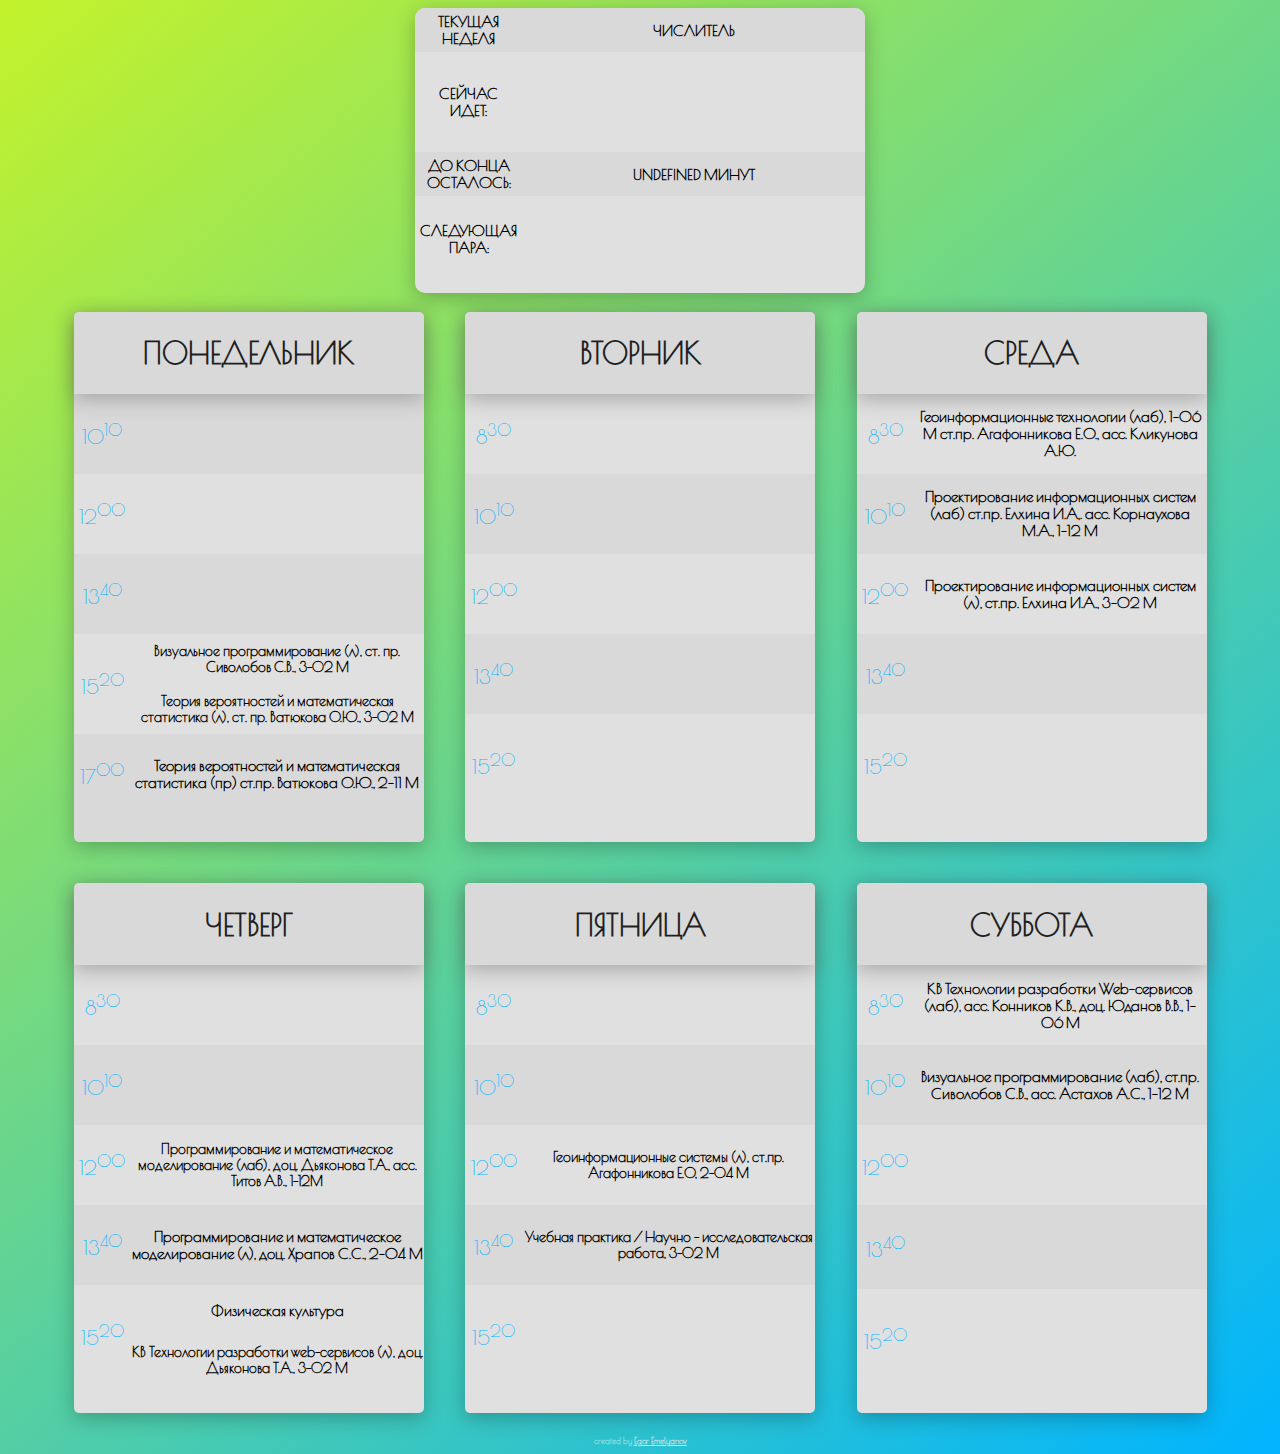
==== index.html @ fc635757 "add timer" ====
<!DOCTYPE html>
<html>
    <meta charset="utf-8">
    <link rel="stylesheet" type="text/css" href="ivt2.css">
    <head>
        <title>ИВТ-171</title>
    </head>
    <body vlink="#e0e0e0" link="#e0e0e0">
        <div class="now">
            <table cellspacing="0">
            	<tr>
            	  <td class="texttable1">Текущая неделя</td>
                  <td class="texttable2" id='rasp'> </td>
            	</tr>
                <tr class="black">
                  <td  class="whitetable">сейчас идет:</td>
                  <td class="whitetable" id='now'></td>                  
                </tr>
                <tr>
            	  <td class="texttablemidle">до конца осталось:</td>
                  <td class="texttablemidle" id='end'> </td>
            	</tr>
             <tr class="whitetable" >
                 <td class="texttable4">следующая пара:</td>
                 <td class="textable3" id='next'></td>
            </tr>
        </table>
        </div>
        <div class="alpha">
        <!--Пондельник-->
        <div class="az" data-day="1">
            <table cellspacing="0">
                <tr>
                    <td colspan="3" class="b">ПОНЕДЕЛЬНИК</td>
                </tr>
                
                <tr class="dark" para="1">
                    <td class="blue">10<sup>10 </sup></td>
                    <td class="text"></td>
                </tr>
                <tr class="white" para="2">
                    <td class="blue">12<sup>00</sup></td>
                    <td class="text"></td>
                </tr>
                <tr class="dark" para="3">
                    <td class="blue">13<sup>40</sup></td>
                    <td class="text"></td>
                </tr>
                <tr class="white2" para="4">
                    <td rowspan="2" class="blue">15<sup>20</sup></td>
                    <td colspan="2" class="text2">Визуальное программирование (л), ст. пр. Сиволобов С.В., 3-02 М</td>
                </tr>
                <tr class="white2" para="4">
                    <td colspan="2" class="text2">Теория вероятностей и математическая статистика (л), ст. пр. Ватюкова О.Ю., 3-02 М </td>                                                                                 
                </tr>
                <tr class="dark" para="5">
                    <td class="blue">17<sup>00</sup></td>
                    <td class="text">Теория вероятностей и математическая статистика (пр) ст.пр. Ватюкова О.Ю., 2-11 М </td>
                </tr>
            </table>
        </div>
        <!--Вторник-->
        <div class="a" data-day="2">
            <table cellspacing="0">
                <tr>
                    <td colspan="2" class="b">вторник</td>
                </tr>
				<tr class="white" para="0">
                    <td class="blue">8<sup>30</sup></td>
                    <td class="text">   </td>
                </tr>



                <tr class="dark" para="1">
                    <td class="blue">10<sup>10 </sup></td>
                    <td class="text"></td>
                </tr>



                <tr class="white" para="2">
                    <td class="blue">12<sup>00</sup></td>
                    <td class="text"></td>
                </tr>



                <tr class="dark" para="3">
                    <td class="blue">13<sup>40</sup></td>
                    <td class="text"></td>
                </tr>



                <tr class="white2" para="4">
                    <td rowspan="2" class="blue">15<sup>20</sup></td>
                    <td colspan="2" class="text3"></td>
                </tr>



                <tr class="white2" para="4">
                    <td colspan="2" class="text2"></td>																				
                </tr>
            </table>
        </div>
        <!--Cреда-->    
        <div class="a" data-day="3">
            <table cellspacing="0">
                <tr>
                    <td colspan="2" class="b">среда</td>
                </tr>
				<tr class="white" para="0">
                    <td class="blue">8<sup>30</sup></td>
                    <td class="text">Геоинформационные технологии (лаб), 1-06 М ст.пр. Агафонникова Е.О., асс. Кликунова А.Ю.</td>
                </tr>



                <tr class="dark" para="1">
                    <td class="blue">10<sup>10 </sup></td>
                    <td class="text">Проектирование информационных систем (лаб) ст.пр. Елхина И.А,. асс. Корнаухова М.А., 1-12 М</td>
                </tr>



                <tr class="white" para="2">
                    <td class="blue">12<sup>00</sup></td>
                    <td class="text">Проектирование информационных систем (л), ст.пр. Елхина И.А., 3-02 М</td>
                </tr>



                <tr class="dark" para="3">
                    <td class="blue">13<sup>40</sup></td>
                    <td class="text"></td>
                </tr>



                <tr class="white2" para="4">
                    <td rowspan="2" class="blue">15<sup>20</sup></td>
                    <td colspan="2" class="text3"></td>
                </tr>



                <tr class="white2" para="4">
                    <td colspan="2" class="text2"></td>																				
                </tr>
            </table>
        </div>
        <!--четверг-->  
        <div class="a" data-day="4">
            <table cellspacing="0">
                <tr>
                    <td colspan="2" class="b">четверг</td>
                </tr>



               	<tr class="white" para="0">
                    <td class="blue">8<sup>30</sup></td>
                    <td class="text"></td>
                </tr>



                 <tr class="dark" para="1">
                    <td class="blue">10<sup>10</sup></td>
                    <td class="text">
                    </td>
                </tr>
              



                <tr class="white" para="2">
                    <td class="blue">12<sup>00</sup></td>
                    <td colspan="2", class="text3">Программирование и математическое моделирование (лаб), доц. Дьяконова Т.А., асс. Титов А.В., 1-12М</td>
				</tr>



                <tr class="dark" para="3">
                    <td class="blue">13<sup>40</sup></td>
                    <td class="text">Программирование и математическое моделирование (л), доц. Храпов С.С., 2-04 М</td>
                </tr>



                <tr class="white2" para="4">
                    <td rowspan="2" class="blue">15<sup>20</sup></td>
                    <td colspan="2" class="text">Физическая культура</td>
                </tr>
                <tr class="white2" para="4">
                    <td colspan="2" class="text2">КВ Технологии разработки web-сервисов (л), доц. Дьяконова Т.А., 3-02 М</td>                                                                                 
                </tr>


            </table>
        </div>        
        <!--пятница-->  
        <div class="a" data-day="5">
            <table cellspacing="0">
                <tr>
                    <td colspan="2" class="b">пятница</td>
                </tr>



               	<tr class="white" para="0">
                    <td class="blue">8<sup>30</sup></td>
                    <td class="text"></td>
                </tr>



                 <tr class="dark" para="1">
                    <td class="blue">10<sup>10</sup></td>
                    <td class="text">
                    </td>
                </tr>
              



                <tr class="white3" para="2">
                    <td class="blue">12<sup>00</sup></td>
                    <td colspan="2", class="text3">Геоинформационные системы (л), ст.пр. Агафонникова Е.О, 2-04 М</td>
				</tr>



                <tr class="dark" para="2">
                    <td class="blue">13<sup>40</sup></td>
                    <td colspan="2", class="text3">Учебная практика / Научно - исследовательская работа, 3-02 М</td>
				</tr>



                <tr class="white2" para="4">
                    <td rowspan="2" class="blue">15<sup>20</sup></td>
                    <td colspan="2" class="text2"></td>
                </tr>
                <tr class="white2" para="4">
                    <td colspan="2" class="text2"></td>                                                                                 
                </tr>


            </table>
        </div>    
        	<div class="a" data-day="6">
            <table cellspacing="0">
                <tr>
                    <td colspan="2" class="b">суббота</td>
                </tr>



               	<tr class="white" para="0">
                    <td class="blue">8<sup>30</sup></td>
                    <td class="text">КВ Технологии разработки Web-сервисов (лаб), асс. Конников К.В., доц. Юданов В.В., 1-06 М</td>
                </tr>



                 <tr class="dark" para="1">
                    <td class="blue">10<sup>10</sup></td>
                    <td class="text">Визуальное программирование (лаб), ст.пр. Сиволобов С.В., асс. Астахов А.С., 1-12 М</td>
                </tr>
              



                <tr class="white3" para="2">
                    <td class="blue">12<sup>00</sup></td>
                    <td colspan="2", class="text3"></td>
				</tr>



                <tr class="dark2" para="3">
                    <td rowspan="2" class="blue">13<sup>40</sup></td>
                    <td colspan="2" class="text2"></td>
                </tr>
                <tr class="dark2" para="3">
                    <td colspan="2" class="text2"></td>                                                                                 
                </tr>



                <tr class="white2" para="4">
                    <td rowspan="2" class="blue">15<sup>20</sup></td>
                    <td colspan="2" class="text2"></td>
                </tr>
                <tr class="white2" para="4">
                    <td colspan="2" class="text2"></td>                                                                                 
                </tr>


            </table>
        </div>    
        <div class="me">created by <a href="https://vk.com/emlnoff">Egor Emelyanov</a></div>
        <!-- jQuery (necessary for Bootstrap's JavaScript plugins) -->
        <script src="https://ajax.googleapis.com/ajax/libs/jquery/1.11.0/jquery.min.js"></script>
        <!-- Include all compiled plugins (below), or include individual files as needed -->
        <script src="http://netdna.bootstrapcdn.com/bootstrap/3.3.2/js/bootstrap.min.js"></script>
        <script>
            var curr_day = (new Date()).getDay() ;
            var d = new Date();
            var h = (new Date()).getHours();
            var m = (new Date()).getMinutes();
            var greeting;
            var k;
            var next;
            var schdle = [
            [8, 30, 10, 0  ],
            [10, 10, 11, 40],
            [12, 0, 13, 30 ],
            [13, 40, 15, 10],
            [15, 20, 16, 50],
            [17, 0, 18, 30]
            ];
            var rasp = [
            /*пн*/['','','','','Визуальное программирование (л), ст. пр. Сиволобов С.В., 3-02 М/Теория вероятностей и математическая статистика (л), ст. пр. Ватюкова О.Ю., 3-02 М','Теория вероятностей и математическая статистика (пр) ст.пр. Ватюкова О.Ю., 2-11 М',''],
            /*вт*/['','','','','',''],
            /*ср*/['Геоинформационные технологии (лаб), 1-06 М ст.пр. Агафонникова Е.О., асс. Кликунова А.Ю.','Проектирование информационных систем (лаб) ст.пр. Елхина И.А,. асс. Корнаухова М.А., 1-12 М','Проектирование информационных систем (л), ст.пр. Елхина И.А., 3-02 М','','',''],
            /*чт*/['','','Программирование и математическое моделирование (лаб), доц. Дьяконова Т.А., асс. Титов А.В., 1-12М','Программирование и математическое моделирование (л), доц. Храпов С.С., 2-04 М','Физра/КВ Технологии разработки web-сервисов (л), доц. Дьяконова Т.А., 3-02 М',''],
            /*пт*/['','','Геоинформационные системы (л), ст.пр. Агафонникова Е.О, 2-04 М' ,'Учебная практика / Научно - исследовательская работа, 3-02 М','',''],
            /*сб*/['КВ Технологии разработки Web-сервисов (лаб), асс. Конников К.В., доц. Юданов В.В., 1-06 М','Визуальное программирование (лаб), ст.пр. Сиволобов С.В., асс. Астахов А.С., 1-12 М','' ,'','','']
            ];
                for(var i = 1; i<=6;i++)
                {
                    if(curr_day==i)
                    {
                        $('[data-day='+i+']').addClass("current_day");
                    } 
                }
                for(var j = 0; j < schdle.length; j++)
                {
                    var all_mins_cur = h * 60 + m,
                        all_mins_sch = [];
                        all_mins_sch[0] = schdle[j][0] * 60 + schdle[j][1];
                        all_mins_sch[1] = schdle[j][2] * 60 + schdle[j][3];
                    if(all_mins_sch[0] <= all_mins_cur && all_mins_cur <= all_mins_sch[1])
                    {
                         $('[para='+j+']').addClass("less");
                    }
                }
                  
                k=curr_day;
                var time;
                if( all_mins_cur >= 480  && all_mins_cur <510)
                {
                    greeting = '';
                    next =rasp[k-1][0];

                }
                else if (all_mins_cur >= 510  && all_mins_cur < 600 )/*1 пара*/
                {
                greeting = rasp[k-1][0];
                next =rasp[k-1][1];
                time = 600-all_mins_cur; 
                }
                else if (all_mins_cur >=600 && all_mins_cur <610)/*ПЕРЕМЕНА*/
                {
                greeting = 'ПЕРЕМЕНА';
                next =rasp[k-1][1];
                time = '';
                }
                else if (all_mins_cur >=610 && all_mins_cur <700)/*2 пара*/
                {
                greeting = rasp[k-1][1];
                next =rasp[k-1][2];
                time = 700-all_mins_cur;
                }
                 else if (all_mins_cur >=700 && all_mins_cur <720)/*ПЕРЕМЕНА*/
                {
                greeting = 'ПЕРЕМЕНА';
                next =rasp[k-1][2];
                time = '';
                }
                else if (all_mins_cur >=720 && all_mins_cur <810 )/*3пара*/
                {
                 greeting = rasp[k-1][2];
                next =rasp[k-1][3];
                time = 810 - all_mins_cur;
                }
                 else if (all_mins_cur >=810 && all_mins_cur <820)/*ПЕРЕМЕНА*/
                {
                greeting = 'ПЕРЕМЕНА';
                next =rasp[k-1][3];
                time = '';
                }
                 else if (all_mins_cur >= 820 && all_mins_cur <910)/*4 пара*/
                {
                 greeting = rasp[k-1][3];
                 next =rasp[k-1][4];  
                 time = 910-all_mins_cur;
                }
                  else if (all_mins_cur >=910 && all_mins_cur <920)/*ПЕРЕМЕНА*/
                {
                greeting = 'ПЕРЕМЕНА';
                next =rasp[k-1][4];
                time = '';
                }
               else if (all_mins_cur >= 920 && all_mins_cur < 1010)/*5 пара*/
                {
                greeting = rasp[k-1][4];  
                next =rasp[k-1][5];
                time =1010 -all_mins_cur;
                }
                  else if (all_mins_cur >=1010 && all_mins_cur <1020)/*ПЕРЕМЕНА*/
                {
                greeting = 'ПЕРЕМЕНА';
                next =rasp[k-1][5];
                time = '';
                }
                else if (all_mins_cur >= 1020 && all_mins_cur < 1110)/*6 пара*/
                {
                greeting = rasp[k-1][5];  
                next =rasp[k-1][6];
                time =1110 -all_mins_cur;
                }
              else if (all_mins_cur >= 1 && all_mins_cur < 60)
                {
                greeting = "че не спишь блин блинский?!";  
                next ="взросленький уже?";
                }
               else{
               greeting = "";
               next="";
               }
               document.getElementById('next').innerHTML = next; 
               document.getElementById('now').innerHTML = greeting; 
               document.getElementById('end').innerHTML = time + ' минут'; 

              </script>
             <!-- <script>
				
				var currentDateTime = new Date();// текущее дата/время
				
				var startTimeOfCurrentYear = (new Date(currentDateTime.getFullYear(), 0, 1)).getTime();// время начала текущего года, в миллисекундах
				
				var currentTime = currentDateTime.getTime();// текущее время в миллисекундах
				
				var pastTimeOfStartCurrentYear = currentTime - startTimeOfCurrentYear;// прошедшее время с начала года, в миллисекундах
				
				var hourOfMillisecs = 3600000;// количество миллисекунд в одном часе
				
				var hoursOfOneWeek = 168;// количество часов в одной неделе
				
				var nweek = (Math.floor((pastTimeOfStartCurrentYear / hourOfMillisecs / hoursOfOneWeek).toFixed(3)));
				//alert(nweek);
				if ((nweek&1) == 0) 
				{
   				document.getElementById('rasp').innerHTML = ("числитель");
				} else {
			    document.getElementById('rasp').innerHTML = ("знаменатель");
				}
</script>-->
<script>
Date.prototype.getWeek = function (dowOffset) {
/*getWeek() was developed by Nick Baicoianu at MeanFreePath: http://www.meanfreepath.com */

    dowOffset = typeof(dowOffset) == 'int' ? dowOffset : 0; //default dowOffset to zero
    var newYear = new Date(this.getFullYear(),0,1);
    var day = newYear.getDay() - dowOffset; //the day of week the year begins on
    day = (day >= 0 ? day : day + 7);
    var daynum = Math.floor((this.getTime() - newYear.getTime() - 
    (this.getTimezoneOffset()-newYear.getTimezoneOffset())*60000)/86400000) + 1;
    var weeknum;
    //if the year starts before the middle of a week
    if(day < 4) {
        weeknum = Math.floor((daynum+day-1)/7) + 1;
        if(weeknum > 52) {
            nYear = new Date(this.getFullYear() + 1,0,1);
            nday = nYear.getDay() - dowOffset;
            nday = nday >= 0 ? nday : nday + 7;
            /*if the next year starts before the middle of
              the week, it is week #1 of that year*/
            weeknum = nday < 4 ? 1 : 53;
        }
    }
    else {
        weeknum = Math.floor((daynum+day)/7);
    }
   
    return weeknum;
};

var mydate = new Date(); 
//alert(mydate.getWeek());
if (mydate.getWeek()%2==1) 
				{
   				document.getElementById('rasp').innerHTML = ("знаменатель");
				} else {
			    document.getElementById('rasp').innerHTML = ("числитель");
				}

</script>
    </body>
</html>
---- ivt2.css ----
@import url('https://fonts.googleapis.com/css?family=Poiret+One&subset=cyrillic');
*{
	transition: all .7s;
}
body{
  background-image: -moz-linear-gradient( 130deg, rgb(0,180,255) 0%, rgb(234,255,0) 120%);
  background-image: -webkit-linear-gradient( 130deg, rgb(0,180,255) 0%, rgb(234,255,0) 120%);
  background-image: -ms-linear-gradient( 130deg, rgb(0,180,255) 0%, rgb(234,255,0) 120%);
  }

.now{
	display: block;
	margin: auto;
	border-radius: 10px;
	width: 450px;
	height: 285px;
	box-shadow: 0 5px 20px rgba(0,0,0,.25);
	-moz-box-shadow: 0 5px 20px rgba(0,0,0,.25);
	-o-box-shadow: 0 5px 20px rgba(0,0,0,.25);
	-webkit-box-shadow: 0 5px 20px rgba(0,0,0,.25);
	text-transform: uppercase;
		background: #e0e0e0;
}	
.texttable1{
	width: 80px;
	border-radius: 10px 0 0 0;
	font-family: 'Poiret One', cursive;
	font-size: 15px;
	font-weight: 600;
	white-space:normal;
	background: #d9d9d9;
	text-align:  center;
	padding: 5px;

}
.texttable2{
	width: 350px;
	border-radius: 0 10px 0 0;
	font-family: 'Poiret One', cursive;
	font-size: 15px;
	font-weight: 600;
	white-space:normal;
	text-align:  center;
	background: #d9d9d9;
}
.texttable3{
	width: 350px;
	border-radius: 0  0 10px 0;
	font-family: 'Poiret One', cursive;
	font-size: 15px;
	font-weight: 600;
	text-align:  center;
	background: #e0e0e0;
	padding: 5px;

}
.texttable4{
	width: 80px;
	border-radius: 0 0 0 10px;
	font-family: 'Poiret One', cursive;
	font-size: 15px;
	font-weight: 600;
	white-space:normal;
	background: #e0e0e0;
	text-align:  center;
	padding: 5px;
}
.texttablemidle
{
	width: 80px;
	border-radius: 0 0 0 0;
	font-family: 'Poiret One', cursive;
	font-size: 15px;
	font-weight: 600;
	white-space:normal;
	background: #d9d9d9;
	text-align:  center;
	padding: 5px;
}

.whitetable{
	background: #e0e0e0;
	height: 85px;
	text-align: center;
	padding: 5px;
	text-transform: uppercase;
	font-family: 'Poiret One', cursive;
	font-size: 15px;
	font-weight: 600;
	white-space:normal;
	text-align:  center;
	
}

.black{
	height: 100px;
	border-radius: 5px;
	background: #d9d9d9;
	text-align: center;
	text-transform: uppercase;
	
}


.current_day .less{
	font-family: 'Poiret One', cursive;
	background:rgb(0,180,255) !important;
	font-weight: 600;
	color: #ffffff;

}

.current_day .less .blue {
	color: #fff;
}

.alpha{
	display: block;
	margin: auto;
	width: 1250px;
	text-align:  center;

}
/*цыет блока  - светло серый*/
.a{
	display: inline-block;
	text-align: center;
	margin: 1.5% ;
	width: 350px;
	height: 530px;
	border-radius: 5px;
	box-shadow: 0 5px 20px rgba(0,0,0,.25);
	-moz-box-shadow: 0 5px 20px rgba(0,0,0,.25);
	-o-box-shadow: 0 5px 20px rgba(0,0,0,.25);
	-webkit-box-shadow: 0 5px 20px rgba(0,0,0,.25);
	background: #e0e0e0;
	position: relative;

}
/*цвет блока темно серый*/
.az{
	display: inline-block;
	text-align: center;
	margin: 1.5% ;
	width: 350px;
	height: 530px;
	border-radius: 5px;
	box-shadow: 0 5px 20px rgba(0,0,0,.25);
	-moz-box-shadow: 0 5px 20px rgba(0,0,0,.25);
	-o-box-shadow: 0 5px 20px rgba(0,0,0,.25);
	-webkit-box-shadow: 0 5px 20px rgba(0,0,0,.25);
	background: #d9d9d9;
	position: relative;

}



/*название дня недели*/
.b{
	font-family: 'Poiret One', cursive;
	font-size: 30px;
	font-weight: 600;
	color: #1f1f1f;
	background: #d9d9d9;
	height: 80px;
	width: 352px;
	box-shadow: 0px 10px 20px -3px rgba(100, 100, 100, .45);
	-moz-box-shadow: 0 5px 20px rgba(100, 100, 100, .45);
	-o-box-shadow: 0 5px 20px rgba(100, 100, 100, .45);
	-webkit-box-shadow: 0 5px 20px rgba(100, 100, 100, .45);
	text-align: center;
	border-radius: 5px 5px 0 0;
	text-transform: uppercase;
	position: relative;
}


.current_day {
	border-radius: 7px;
	border: 1px solid rgb(0,180,255);
}

.current_day .b {
	font-family: 'Poiret One', cursive;
	background:rgb(0,180,255);
	font-weight: 600;
	color: #ffffff;
	box-shadow: 0px 10px 20px -3px rgb(0, 67, 69,.45);
	-moz-box-shadow: 0 5px 20px rgb(0, 67, 69,.45);
	-o-box-shadow: 0 5px 20px rgb(0, 67, 69,.45);
	-webkit-box-shadow: 0 5px 20px rgb(0, 67, 69,.45);

}


.blue{
	font-family: 'Poiret One', cursive;
	font-size: 20px;
	font-weight: lighter;
	color: rgb(0,180,255);
	width: 55px;
	text-align: center;

}
.white{
	background: #e0e0e0;
	height: 80px;
	text-align: center;
}
.dark{
	background: #d9d9d9;
	height: 80px;
	text-align: center;
	width: 100%;
}
.text{
	font-family: 'Poiret One', cursive;
	font-size: 15px;
	font-weight: 600;
	white-space:normal;
}
.text2{
	font-family: 'Poiret One', cursive;
	font-size: 14px;
	font-weight: 600;
	white-space:normal;
}
.text3{
	font-family: 'Poiret One', cursive;
	font-size: 14px;
	font-weight: 600;
	white-space:normal;
}
.dark2{
	background: #d9d9d9;
	height: 42px;
	text-align: center;
}
.white2{
	background: #e0e0e0;
	height: 50px;
	text-align: center;
}
.white3{
	background: #e0e0e0;
	height: 80px;
	text-align: center;
}
.me{
	font-family: 'Poiret One', cursive;
	font-size: 8px;
	font-weight: 600;
	color: rgba(255, 255, 255, 0.5);
}
@media screen and (max-width: 1200px){
.alpha{
width: 700px;
margin: auto;
}
.a{
	display: inline-block;
	text-align: center;
	margin: 1.5% ;
	width: 675px;
	height: 975px;
	border-radius: 5px;
	box-shadow: 0 5px 20px rgba(0,0,0,.25);
	-moz-box-shadow: 0 5px 20px rgba(0,0,0,.25);
	-o-box-shadow: 0 5px 20px rgba(0,0,0,.25);
	-webkit-box-shadow: 0 5px 20px rgba(0,0,0,.25);
	background: #e0e0e0;
	background-size: 150% 150%;	
	position: relative;
	
}
.az{
	display: inline-block;
	text-align: center;
	margin: 1.5% ;
	width: 675px;
	height: 975px;
	border-radius: 5px;
	box-shadow: 0 5px 20px rgba(0,0,0,.25);
	-moz-box-shadow: 0 5px 20px rgba(0,0,0,.25);
	-o-box-shadow: 0 5px 20px rgba(0,0,0,.25);
	-webkit-box-shadow: 0 5px 20px rgba(0,0,0,.25);
	background: #d9d9d9;
	background-size: 150% 150%;	
	position: relative;
	
}

.blue{
	font-family: 'Poiret One', cursive;
	font-size: 30px;
	font-weight: lighter;
	color: rgb(0,180,255);
	width: 125px;
	text-align: center;
}
.white{
	background: #e0e0e0;
	height: 185px;
	text-align: center;
}
.text{
	font-family: 'Poiret One', cursive;
	font-size: 32px;
	font-weight: 600;
	white-space:normal;
}
.text2{
	font-family: 'Poiret One', cursive;
	font-size: 20px;
	font-weight: 600;
	white-space:normal;
}
.dark2{
	background: #d9d9d9;
	height: 88px;
	text-align: center;
}
.white2{
	background: #e0e0e0;
	height: 120px;
	text-align: center;
}
.white3{
	background: #e0e0e0;
	height: 120px;
	text-align: center;
}
.dark{
	background: #d9d9d9;
	height: 139px;
	text-align: center;
}


.now{
	display: block;
	margin: auto;
	width: 675px;
	height: 450px;
	border-radius: 5px;
	box-shadow: 0 5px 20px rgba(0,0,0,.25)
	-moz-box-shadow: 0 5px 20px rgba(0,0,0,.25);
	-o-box-shadow: 0 5px 20px rgba(0,0,0,.25);
	-webkit-box-shadow: 0 5px 20px rgba(0,0,0,.25);
	text-transform: uppercase;
	position: relative;
	background: #e0e0e0;
}	
.texttable1{
	border-radius: 5px 0 0 0;
	font-family: 'Poiret One', cursive;
	font-size: 25px;
	font-weight: 600;
}
.texttable2{
	border-radius: 0 5px 0 0;
	font-family: 'Poiret One', cursive;
	font-size: 25px;
	font-weight: 600;
	width: 552px;
}
.texttable3{
	border-radius: 0  0 5px 0;
	font-family: 'Poiret One', cursive;
	font-size: 25px;
	font-weight: 600;
}
.texttable4{
	border-radius: 0  0 0 5px;
	font-family: 'Poiret One', cursive;
	font-size: 25px;
	font-weight: 600;
}
.whitetable{
	background: #e0e0e0;
	height: 60px;
	text-align: center;
	border-radius: 5px;
	text-transform: uppercase;
	height: 108px;

}
.texttablemidle
{
	width: 80px;
	border-radius: 0 0 0 0;
	font-family: 'Poiret One', cursive;
	font-size: 25px;
	font-weight: 600;
	white-space:normal;
	background: #d9d9d9;
	text-align:  center;
	padding: 5px;
}

.black{
	background: #d9d9d9;
	height:160px;
	text-align: center;
	border-radius: 5px;
	text-transform: uppercase;
	height: 200px;

}
.whitetable{
	background: #e0e0e0;
	text-align: center;
	text-transform: uppercase;
	font-family: 'Poiret One', cursive;
	font-size: 25px;
	font-weight: 600;
	white-space:normal;
	text-align:  center;
	padding: 5px;
	
}
.text3{
	font-family: 'Poiret One', cursive;
	font-size: 29px;
	font-weight: 600;
	white-space:normal;
}
table{
	width: 100%;
}
}
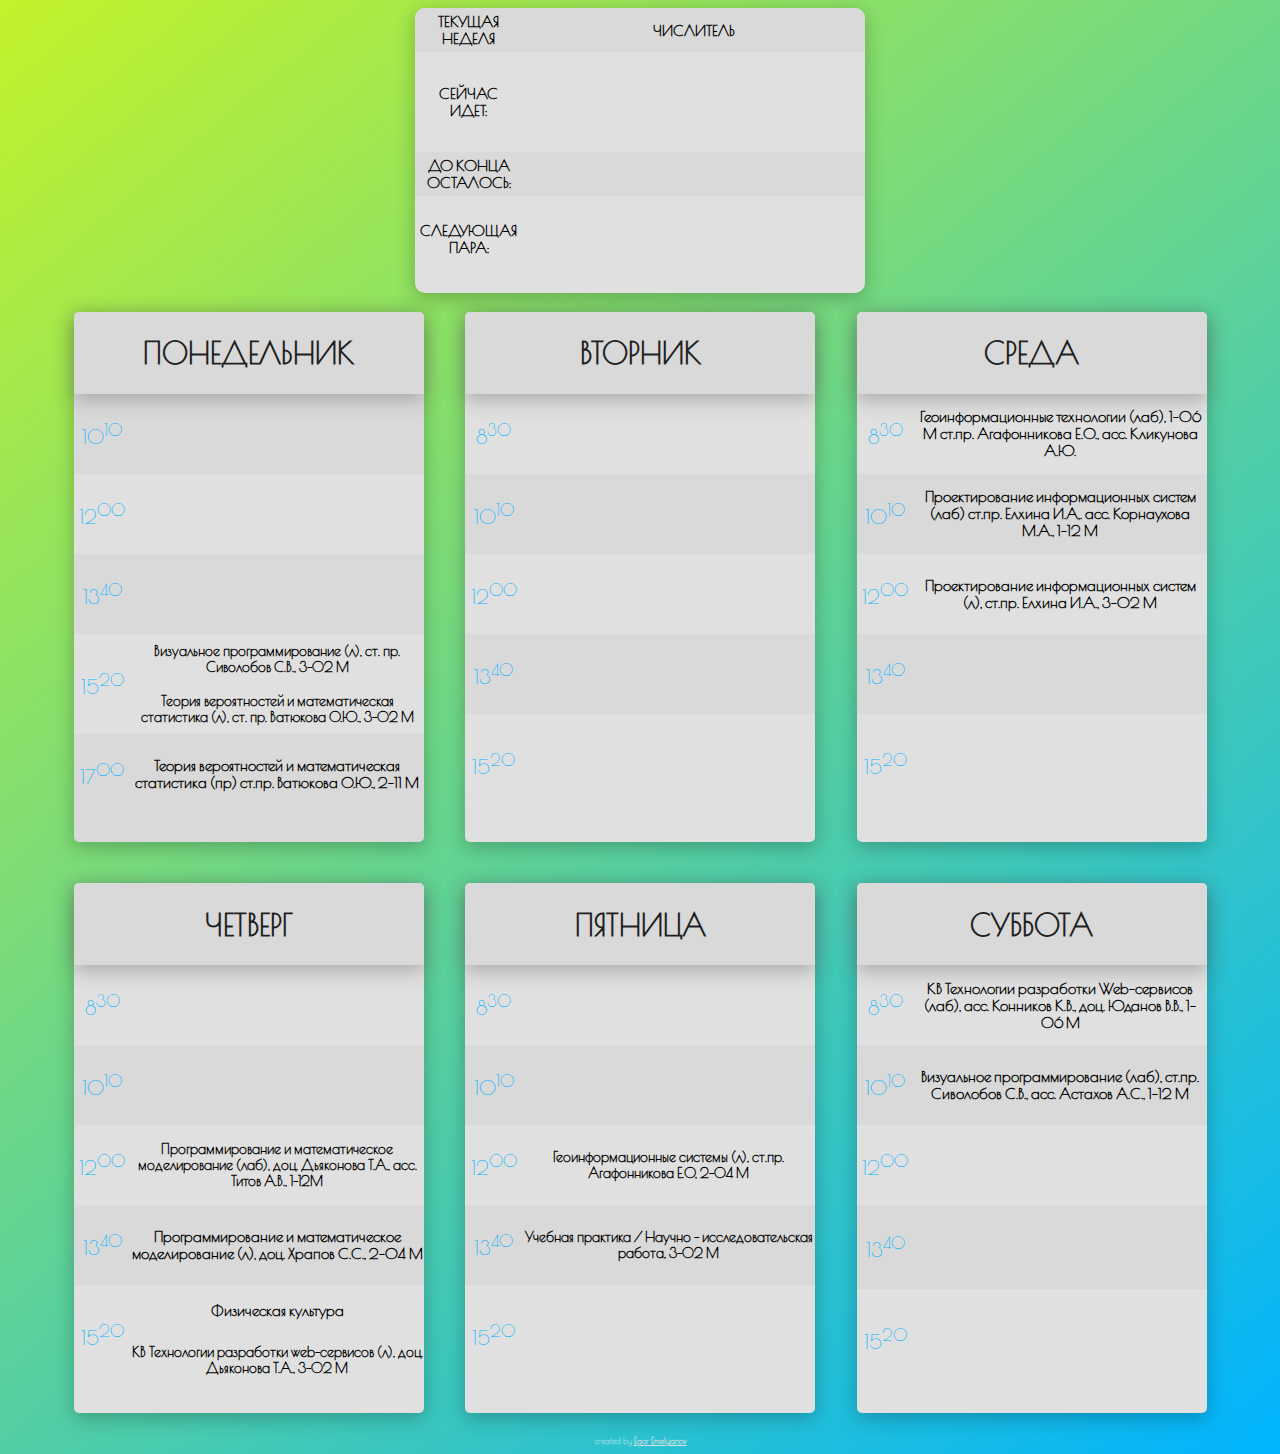
==== commit 8a29589b: "minutes" ====
--- a/index.html
+++ b/index.html
@@ -432,10 +432,29 @@
                else{
                greeting = "";
                next="";
+               time='';
                }
                document.getElementById('next').innerHTML = next; 
-               document.getElementById('now').innerHTML = greeting; 
-               document.getElementById('end').innerHTML = time + ' минут'; 
+               document.getElementById('now').innerHTML = greeting;
+               if(time<20 && time>11)
+               {
+               	document.getElementById('end').innerHTML = time + ' минут'; 
+               }
+
+               else if (time % 10 == 1)
+               {
+               	document.getElementById('end').innerHTML = time + ' минута'; 
+               }
+               else if (time % 10 == 2 || time % 10 == 3 || time % 10 == 4 )
+               {
+               	document.getElementById('end').innerHTML = time + ' минуты'; 
+               }
+               else if (time != '')
+               {
+               	document.getElementById('end').innerHTML = time + ' минут';
+               }
+
+
 
               </script>
              <!-- <script>
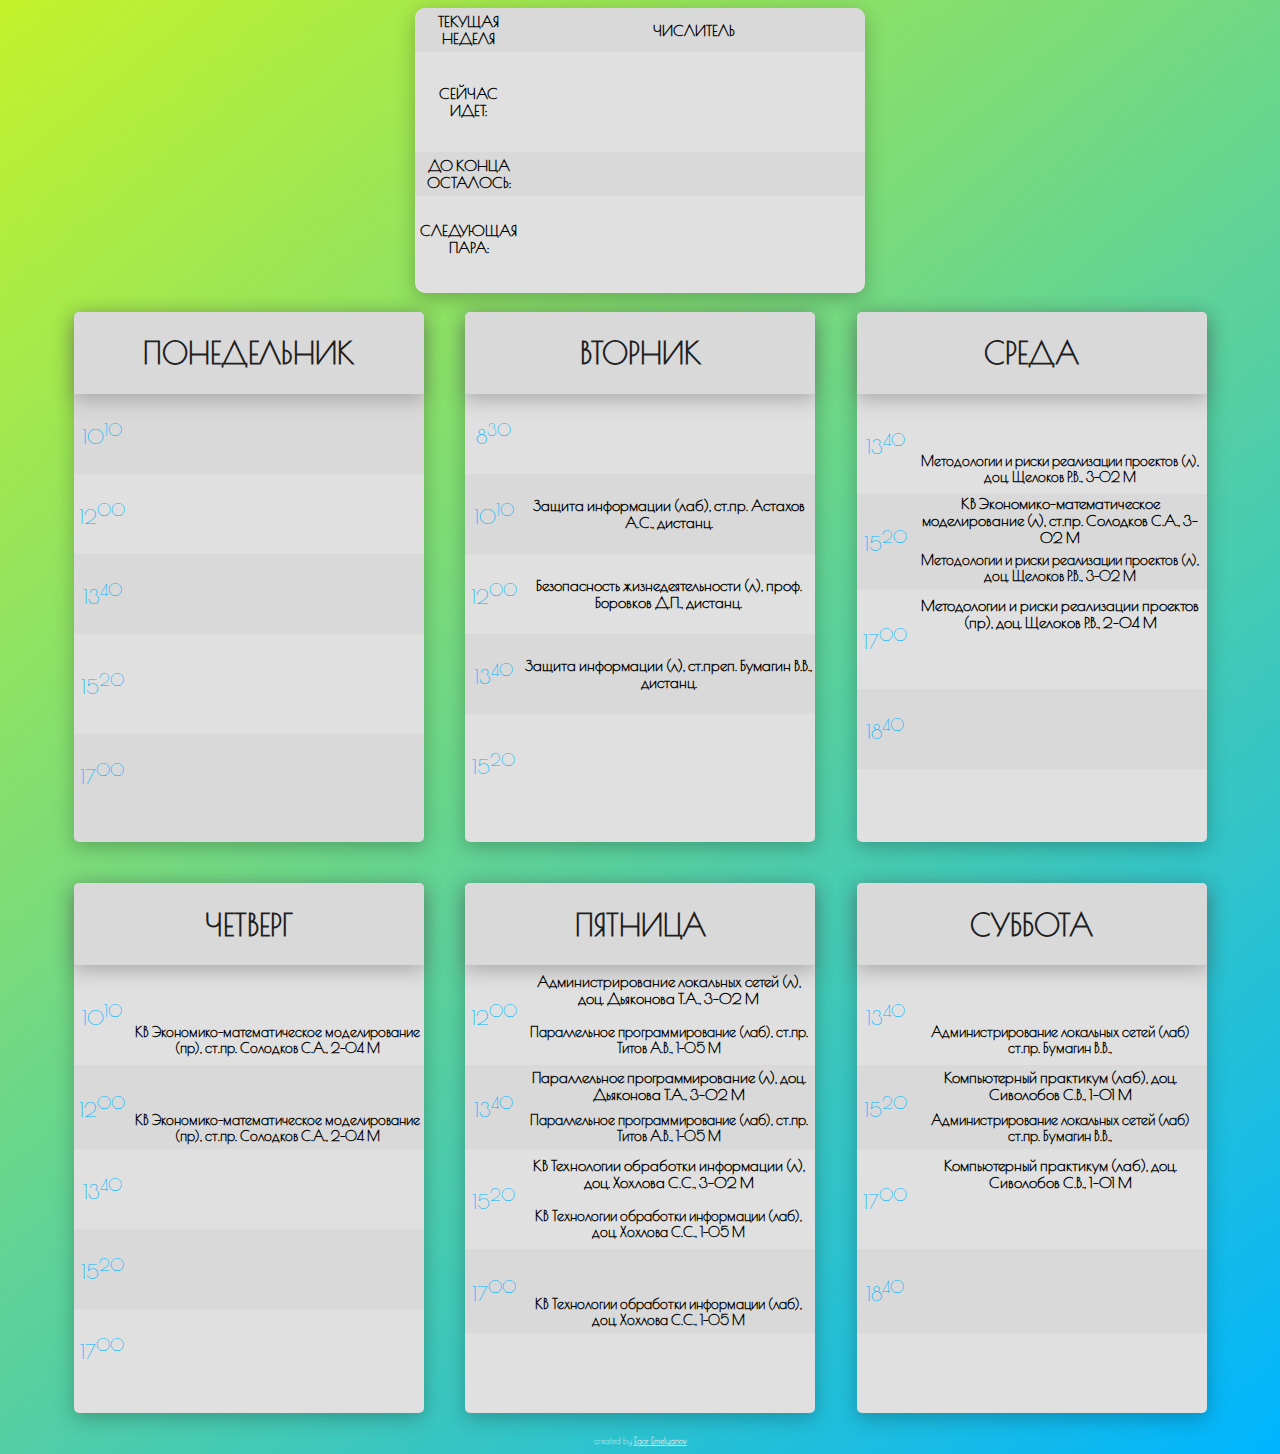
==== commit 320c8e97: "Update index.html" ====
--- a/index.html
+++ b/index.html
@@ -14,7 +14,7 @@
             	</tr>
                 <tr class="black">
                   <td  class="whitetable">сейчас идет:</td>
-                  <td class="whitetable" id='now'></td>                  
+                  <td class="whitetable" id='now'></td>
                 </tr>
                 <tr>
             	  <td class="texttablemidle">до конца осталось:</td>
@@ -33,7 +33,7 @@
                 <tr>
                     <td colspan="3" class="b">ПОНЕДЕЛЬНИК</td>
                 </tr>
-                
+
                 <tr class="dark" para="1">
                     <td class="blue">10<sup>10 </sup></td>
                     <td class="text"></td>
@@ -48,14 +48,14 @@
                 </tr>
                 <tr class="white2" para="4">
                     <td rowspan="2" class="blue">15<sup>20</sup></td>
-                    <td colspan="2" class="text2">Визуальное программирование (л), ст. пр. Сиволобов С.В., 3-02 М</td>
-                </tr>
-                <tr class="white2" para="4">
-                    <td colspan="2" class="text2">Теория вероятностей и математическая статистика (л), ст. пр. Ватюкова О.Ю., 3-02 М </td>                                                                                 
+                    <td colspan="2" class="text2"></td>
+                </tr>
+                <tr class="white2" para="4">
+                    <td colspan="2" class="text2"></td>
                 </tr>
                 <tr class="dark" para="5">
                     <td class="blue">17<sup>00</sup></td>
-                    <td class="text">Теория вероятностей и математическая статистика (пр) ст.пр. Ватюкова О.Ю., 2-11 М </td>
+                    <td class="text"></td>
                 </tr>
             </table>
         </div>
@@ -67,28 +67,28 @@
                 </tr>
 				<tr class="white" para="0">
                     <td class="blue">8<sup>30</sup></td>
-                    <td class="text">   </td>
+                    <td class="text"></td>
                 </tr>
 
 
 
                 <tr class="dark" para="1">
                     <td class="blue">10<sup>10 </sup></td>
-                    <td class="text"></td>
+                    <td class="text">Защита информации (лаб), ст.пр. Астахов А.С., дистанц.</td>
                 </tr>
 
 
 
                 <tr class="white" para="2">
                     <td class="blue">12<sup>00</sup></td>
-                    <td class="text"></td>
+                    <td class="text">Безопасность жизнедеятельности (л), проф. Боровков Д.П., дистанц.</td>
                 </tr>
 
 
 
                 <tr class="dark" para="3">
                     <td class="blue">13<sup>40</sup></td>
-                    <td class="text"></td>
+                    <td class="text">Защита информации (л), ст.преп. Бумагин В.В., дистанц.</td>
                 </tr>
 
 
@@ -101,107 +101,104 @@
 
 
                 <tr class="white2" para="4">
-                    <td colspan="2" class="text2"></td>																				
+                    <td colspan="2" class="text2"></td>
                 </tr>
             </table>
         </div>
-        <!--Cреда-->    
+        <!--Cреда-->
         <div class="a" data-day="3">
             <table cellspacing="0">
                 <tr>
                     <td colspan="2" class="b">среда</td>
                 </tr>
-				<tr class="white" para="0">
-                    <td class="blue">8<sup>30</sup></td>
-                    <td class="text">Геоинформационные технологии (лаб), 1-06 М ст.пр. Агафонникова Е.О., асс. Кликунова А.Ю.</td>
-                </tr>
-
-
-
-                <tr class="dark" para="1">
-                    <td class="blue">10<sup>10 </sup></td>
-                    <td class="text">Проектирование информационных систем (лаб) ст.пр. Елхина И.А,. асс. Корнаухова М.А., 1-12 М</td>
-                </tr>
-
-
-
-                <tr class="white" para="2">
-                    <td class="blue">12<sup>00</sup></td>
-                    <td class="text">Проектирование информационных систем (л), ст.пр. Елхина И.А., 3-02 М</td>
-                </tr>
-
-
-
-                <tr class="dark" para="3">
+                <tr class="white2" para="3">
+                    <td rowspan="2" class="blue">13<sup>40</sup></td>
+                    <td colspan="2" class="text"></td>
+                </tr>
+                <tr class="white2" para="3">
+                    <td colspan="2" class="text2">Методологии и риски реализации проектов (л), доц. Щелоков Р.В., 3-02 М</td>
+                </tr>
+
+
+
+                <tr class="dark2" para="4">
+                    <td rowspan="2" class="blue">15<sup>20</sup></td>
+                    <td colspan="2" class="text">КВ Экономико-математическое моделирование (л), ст.пр. Солодков С.А., 3-02 М</td>
+                </tr>
+                <tr class="dark2" para="4">
+                    <td colspan="2" class="text2">Методологии и риски реализации проектов (л), доц. Щелоков Р.В., 3-02 М</td>
+                </tr>
+
+
+
+                <tr class="white2" para="5">
+                    <td rowspan="2" class="blue">17<sup>00</sup></td>
+                    <td colspan="2" class="text">Методологии и риски реализации проектов (пр), доц. Щелоков Р.В., 2-04 М</td>
+                </tr>
+                <tr class="white2" para="4">
+                    <td colspan="2" class="text2"></td>
+                </tr>
+
+
+
+                <tr class="dark" para="6">
+                    <td class="blue">18<sup>40</sup></td>
+                    <td class="text"></td>
+                </tr>
+
+
+
+            </table>
+        </div>
+        <!--четверг-->
+        <div class="a" data-day="4">
+            <table cellspacing="0">
+                <tr>
+                    <td colspan="2" class="b">четверг</td>
+                </tr>
+
+
+
+                <tr class="white2" para="1">
+                    <td rowspan="2" class="blue">10<sup>10</sup></td>
+                    <td colspan="2" class="text"></td>
+                </tr>
+                <tr class="white2" para="1">
+                    <td colspan="2" class="text2">КВ Экономико-математическое моделирование (пр), ст.пр. Солодков С.А., 2-04 М</td>
+                </tr>
+
+
+
+                <tr class="dark2" para="2">
+                    <td rowspan="2" class="blue">12<sup>00</sup></td>
+                    <td colspan="2" class="text"></td>
+                </tr>
+                <tr class="dark2" para="2">
+                    <td colspan="2" class="text2">КВ Экономико-математическое моделирование (пр), ст.пр. Солодков С.А., 2-04 М</td>
+                </tr>
+
+
+                <tr class="white" para="3">
                     <td class="blue">13<sup>40</sup></td>
-                    <td class="text"></td>
-                </tr>
-
-
-
-                <tr class="white2" para="4">
-                    <td rowspan="2" class="blue">15<sup>20</sup></td>
-                    <td colspan="2" class="text3"></td>
-                </tr>
-
-
-
-                <tr class="white2" para="4">
-                    <td colspan="2" class="text2"></td>																				
-                </tr>
+                    <td colspan="2", class="text3"></td>
+			        	</tr>
+
+
+
+                <tr class="dark" para="4">
+                    <td class="blue">15<sup>20</sup></td>
+                    <td class="text"></td>
+                </tr>
+
+
+                <tr class="white" para="5">
+                    <td class="blue">17<sup>00</sup></td>
+                    <td class="text"></td>
+                </tr>
+
             </table>
         </div>
-        <!--четверг-->  
-        <div class="a" data-day="4">
-            <table cellspacing="0">
-                <tr>
-                    <td colspan="2" class="b">четверг</td>
-                </tr>
-
-
-
-               	<tr class="white" para="0">
-                    <td class="blue">8<sup>30</sup></td>
-                    <td class="text"></td>
-                </tr>
-
-
-
-                 <tr class="dark" para="1">
-                    <td class="blue">10<sup>10</sup></td>
-                    <td class="text">
-                    </td>
-                </tr>
-              
-
-
-
-                <tr class="white" para="2">
-                    <td class="blue">12<sup>00</sup></td>
-                    <td colspan="2", class="text3">Программирование и математическое моделирование (лаб), доц. Дьяконова Т.А., асс. Титов А.В., 1-12М</td>
-				</tr>
-
-
-
-                <tr class="dark" para="3">
-                    <td class="blue">13<sup>40</sup></td>
-                    <td class="text">Программирование и математическое моделирование (л), доц. Храпов С.С., 2-04 М</td>
-                </tr>
-
-
-
-                <tr class="white2" para="4">
-                    <td rowspan="2" class="blue">15<sup>20</sup></td>
-                    <td colspan="2" class="text">Физическая культура</td>
-                </tr>
-                <tr class="white2" para="4">
-                    <td colspan="2" class="text2">КВ Технологии разработки web-сервисов (л), доц. Дьяконова Т.А., 3-02 М</td>                                                                                 
-                </tr>
-
-
-            </table>
-        </div>        
-        <!--пятница-->  
+        <!--пятница-->
         <div class="a" data-day="5">
             <table cellspacing="0">
                 <tr>
@@ -210,98 +207,92 @@
 
 
 
-               	<tr class="white" para="0">
-                    <td class="blue">8<sup>30</sup></td>
-                    <td class="text"></td>
-                </tr>
-
-
-
-                 <tr class="dark" para="1">
-                    <td class="blue">10<sup>10</sup></td>
-                    <td class="text">
-                    </td>
-                </tr>
-              
-
-
-
-                <tr class="white3" para="2">
-                    <td class="blue">12<sup>00</sup></td>
-                    <td colspan="2", class="text3">Геоинформационные системы (л), ст.пр. Агафонникова Е.О, 2-04 М</td>
-				</tr>
-
-
-
-                <tr class="dark" para="2">
-                    <td class="blue">13<sup>40</sup></td>
-                    <td colspan="2", class="text3">Учебная практика / Научно - исследовательская работа, 3-02 М</td>
-				</tr>
-
-
-
-                <tr class="white2" para="4">
-                    <td rowspan="2" class="blue">15<sup>20</sup></td>
-                    <td colspan="2" class="text2"></td>
-                </tr>
-                <tr class="white2" para="4">
-                    <td colspan="2" class="text2"></td>                                                                                 
-                </tr>
-
-
-            </table>
-        </div>    
-        	<div class="a" data-day="6">
-            <table cellspacing="0">
-                <tr>
-                    <td colspan="2" class="b">суббота</td>
-                </tr>
-
-
-
-               	<tr class="white" para="0">
-                    <td class="blue">8<sup>30</sup></td>
-                    <td class="text">КВ Технологии разработки Web-сервисов (лаб), асс. Конников К.В., доц. Юданов В.В., 1-06 М</td>
-                </tr>
-
-
-
-                 <tr class="dark" para="1">
-                    <td class="blue">10<sup>10</sup></td>
-                    <td class="text">Визуальное программирование (лаб), ст.пр. Сиволобов С.В., асс. Астахов А.С., 1-12 М</td>
-                </tr>
-              
-
-
-
-                <tr class="white3" para="2">
-                    <td class="blue">12<sup>00</sup></td>
-                    <td colspan="2", class="text3"></td>
-				</tr>
+                <tr class="white2" para="2">
+                    <td rowspan="2" class="blue">12<sup>00</sup></td>
+                    <td colspan="2" class="text">Администрирование локальных сетей (л), доц. Дьяконова Т.А., 3-02 М</td>
+                </tr>
+                <tr class="white2" para="2">
+                    <td colspan="2" class="text2">Параллельное программирование (лаб), ст.пр. Титов А.В., 1-05 М</td>
+                </tr>
 
 
 
                 <tr class="dark2" para="3">
                     <td rowspan="2" class="blue">13<sup>40</sup></td>
-                    <td colspan="2" class="text2"></td>
+                    <td colspan="2" class="text">Параллельное программирование (л), доц. Дьяконова Т.А., 3-02 М</td>
                 </tr>
                 <tr class="dark2" para="3">
-                    <td colspan="2" class="text2"></td>                                                                                 
-                </tr>
-
+                    <td colspan="2" class="text2">Параллельное программирование (лаб), ст.пр. Титов А.В., 1-05 М</td>
+                </tr>
 
 
                 <tr class="white2" para="4">
                     <td rowspan="2" class="blue">15<sup>20</sup></td>
-                    <td colspan="2" class="text2"></td>
-                </tr>
-                <tr class="white2" para="4">
-                    <td colspan="2" class="text2"></td>                                                                                 
-                </tr>
-
-
+                    <td colspan="2" class="text">КВ Технологии обработки информации (л), доц. Хохлова С.С., 3-02 М</td>
+                </tr>
+                <tr class="white2" para="4">
+                    <td colspan="2" class="text2">КВ Технологии обработки информации (лаб), доц. Хохлова С.С., 1-05 М</td>
+                </tr>
+
+
+                <tr class="dark2" para="5">
+                    <td rowspan="2" class="blue">17<sup>00</sup></td>
+                    <td colspan="2" class="text"></td>
+                </tr>
+                <tr class="dark2" para="5">
+                    <td colspan="2" class="text2">КВ Технологии обработки информации (лаб), доц. Хохлова С.С., 1-05 М</td>
+                </tr>
             </table>
-        </div>    
+        </div>
+
+
+        	<div class="a" data-day="6">
+            <table cellspacing="0">
+                <tr>
+                    <td colspan="2" class="b">суббота</td>
+                </tr>
+
+
+
+                <tr class="white2" para="3">
+                    <td rowspan="2" class="blue">13<sup>40</sup></td>
+                    <td colspan="2" class="text"></td>
+                </tr>
+                <tr class="white2" para="3">
+                    <td colspan="2" class="text2">Администрирование локальных сетей (лаб) ст.пр. Бумагин В.В., </td>
+                </tr>
+
+
+
+                <tr class="dark2" para="4">
+                    <td rowspan="2" class="blue">15<sup>20</sup></td>
+                    <td colspan="2" class="text">Компьютерный практикум (лаб), доц. Сиволобов С.В., 1-01 М</td>
+                </tr>
+                <tr class="dark2" para="4">
+                    <td colspan="2" class="text2">Администрирование локальных сетей (лаб) ст.пр. Бумагин В.В.,</td>
+                </tr>
+
+
+                <tr class="white2" para="5">
+                    <td rowspan="2" class="blue">17<sup>00</sup></td>
+                    <td colspan="2" class="text">Компьютерный практикум (лаб), доц. Сиволобов С.В., 1-01 М</td>
+                </tr>
+                <tr class="white2" para="5">
+                    <td colspan="2" class="text2"></td>
+                </tr>
+
+
+                <tr class="dark2" para="6">
+                    <td rowspan="2" class="blue">18<sup>40</sup></td>
+                    <td colspan="2" class="text2"></td>
+                </tr>
+                <tr class="dark2" para="6">
+                    <td colspan="2" class="text2"></td>
+                </tr>
+
+
+            </table>
+        </div>
         <div class="me">created by <a href="https://vk.com/emlnoff">Egor Emelyanov</a></div>
         <!-- jQuery (necessary for Bootstrap's JavaScript plugins) -->
         <script src="https://ajax.googleapis.com/ajax/libs/jquery/1.11.0/jquery.min.js"></script>
@@ -324,19 +315,19 @@
             [17, 0, 18, 30]
             ];
             var rasp = [
-            /*пн*/['','','','','Визуальное программирование (л), ст. пр. Сиволобов С.В., 3-02 М/Теория вероятностей и математическая статистика (л), ст. пр. Ватюкова О.Ю., 3-02 М','Теория вероятностей и математическая статистика (пр) ст.пр. Ватюкова О.Ю., 2-11 М',''],
-            /*вт*/['','','','','',''],
-            /*ср*/['Геоинформационные технологии (лаб), 1-06 М ст.пр. Агафонникова Е.О., асс. Кликунова А.Ю.','Проектирование информационных систем (лаб) ст.пр. Елхина И.А,. асс. Корнаухова М.А., 1-12 М','Проектирование информационных систем (л), ст.пр. Елхина И.А., 3-02 М','','',''],
-            /*чт*/['','','Программирование и математическое моделирование (лаб), доц. Дьяконова Т.А., асс. Титов А.В., 1-12М','Программирование и математическое моделирование (л), доц. Храпов С.С., 2-04 М','Физра/КВ Технологии разработки web-сервисов (л), доц. Дьяконова Т.А., 3-02 М',''],
-            /*пт*/['','','Геоинформационные системы (л), ст.пр. Агафонникова Е.О, 2-04 М' ,'Учебная практика / Научно - исследовательская работа, 3-02 М','',''],
-            /*сб*/['КВ Технологии разработки Web-сервисов (лаб), асс. Конников К.В., доц. Юданов В.В., 1-06 М','Визуальное программирование (лаб), ст.пр. Сиволобов С.В., асс. Астахов А.С., 1-12 М','' ,'','','']
+            /*пн*/['','','','','','',''],
+            /*вт*/['','Защита информации (лаб), ст.пр. Астахов А.С.,','Безопасность жизнедеятельности (л), проф. Боровков Д.П.,','Защита информации (л), ст.преп. Бумагин В.В.,','','',''],
+            /*ср*/['','','','Методологии и риски реализации проектов (л), доц. Щелоков Р.В., 3-02 М','КВ Экономико-математическое моделирование/Методологии и риски реализации проектов','Методологии и риски реализации проектов (пр)',''],
+            /*чт*/['','КВ Экономико-математическое моделирование (пр), ст.пр. Солодков С.А., 2-04 М','КВ Экономико-математическое моделирование (пр), ст.пр. Солодков С.А., 2-11 М','','','',''],
+            /*пт*/['','Администрирование локальных сетей/Параллельное программирование','Параллельное программирование (л)/(лаб)','КВ Технологии обработки информации (л)/(лаб)','КВ Технологии обработки информации (лаб), доц. Хохлова С.С., 1-05 М','',''],
+            /*сб*/['','','','Администрирование локальных сетей (лаб)','Компьютерный практикум (лаб)/Администрирование локальных сетей (лаб)','Компьютерный практикум (лаб) (числ)','']
             ];
                 for(var i = 1; i<=6;i++)
                 {
                     if(curr_day==i)
                     {
                         $('[data-day='+i+']').addClass("current_day");
-                    } 
+                    }
                 }
                 for(var j = 0; j < schdle.length; j++)
                 {
@@ -349,7 +340,7 @@
                          $('[para='+j+']').addClass("less");
                     }
                 }
-                  
+
                 k=curr_day;
                 var time;
                 if( all_mins_cur >= 480  && all_mins_cur <510)
@@ -362,7 +353,7 @@
                 {
                 greeting = rasp[k-1][0];
                 next =rasp[k-1][1];
-                time = 600-all_mins_cur; 
+                time = 600-all_mins_cur;
                 }
                 else if (all_mins_cur >=600 && all_mins_cur <610)/*ПЕРЕМЕНА*/
                 {
@@ -397,7 +388,7 @@
                  else if (all_mins_cur >= 820 && all_mins_cur <910)/*4 пара*/
                 {
                  greeting = rasp[k-1][3];
-                 next =rasp[k-1][4];  
+                 next =rasp[k-1][4];
                  time = 910-all_mins_cur;
                 }
                   else if (all_mins_cur >=910 && all_mins_cur <920)/*ПЕРЕМЕНА*/
@@ -408,7 +399,7 @@
                 }
                else if (all_mins_cur >= 920 && all_mins_cur < 1010)/*5 пара*/
                 {
-                greeting = rasp[k-1][4];  
+                greeting = rasp[k-1][4];
                 next =rasp[k-1][5];
                 time =1010 -all_mins_cur;
                 }
@@ -420,13 +411,13 @@
                 }
                 else if (all_mins_cur >= 1020 && all_mins_cur < 1110)/*6 пара*/
                 {
-                greeting = rasp[k-1][5];  
+                greeting = rasp[k-1][5];
                 next =rasp[k-1][6];
                 time =1110 -all_mins_cur;
                 }
               else if (all_mins_cur >= 1 && all_mins_cur < 60)
                 {
-                greeting = "че не спишь блин блинский?!";  
+                greeting = "че не спишь блин блинский?!";
                 next ="взросленький уже?";
                 }
                else{
@@ -434,20 +425,20 @@
                next="";
                time='';
                }
-               document.getElementById('next').innerHTML = next; 
+               document.getElementById('next').innerHTML = next;
                document.getElementById('now').innerHTML = greeting;
-               if(time<20 && time>11)
+               if(time<20 && time>= 11)
                {
-               	document.getElementById('end').innerHTML = time + ' минут'; 
+               	document.getElementById('end').innerHTML = time + ' минут';
                }
 
                else if (time % 10 == 1)
                {
-               	document.getElementById('end').innerHTML = time + ' минута'; 
+               	document.getElementById('end').innerHTML = time + ' минута';
                }
                else if (time % 10 == 2 || time % 10 == 3 || time % 10 == 4 )
                {
-               	document.getElementById('end').innerHTML = time + ' минуты'; 
+               	document.getElementById('end').innerHTML = time + ' минуты';
                }
                else if (time != '')
                {
@@ -458,22 +449,22 @@
 
               </script>
              <!-- <script>
-				
+
 				var currentDateTime = new Date();// текущее дата/время
-				
+
 				var startTimeOfCurrentYear = (new Date(currentDateTime.getFullYear(), 0, 1)).getTime();// время начала текущего года, в миллисекундах
-				
+
 				var currentTime = currentDateTime.getTime();// текущее время в миллисекундах
-				
+
 				var pastTimeOfStartCurrentYear = currentTime - startTimeOfCurrentYear;// прошедшее время с начала года, в миллисекундах
-				
+
 				var hourOfMillisecs = 3600000;// количество миллисекунд в одном часе
-				
+
 				var hoursOfOneWeek = 168;// количество часов в одной неделе
-				
+
 				var nweek = (Math.floor((pastTimeOfStartCurrentYear / hourOfMillisecs / hoursOfOneWeek).toFixed(3)));
 				//alert(nweek);
-				if ((nweek&1) == 0) 
+				if ((nweek&1) == 0)
 				{
    				document.getElementById('rasp').innerHTML = ("числитель");
 				} else {
@@ -488,7 +479,7 @@
     var newYear = new Date(this.getFullYear(),0,1);
     var day = newYear.getDay() - dowOffset; //the day of week the year begins on
     day = (day >= 0 ? day : day + 7);
-    var daynum = Math.floor((this.getTime() - newYear.getTime() - 
+    var daynum = Math.floor((this.getTime() - newYear.getTime() -
     (this.getTimezoneOffset()-newYear.getTimezoneOffset())*60000)/86400000) + 1;
     var weeknum;
     //if the year starts before the middle of a week
@@ -506,13 +497,13 @@
     else {
         weeknum = Math.floor((daynum+day)/7);
     }
-   
+
     return weeknum;
 };
 
-var mydate = new Date(); 
+var mydate = new Date();
 //alert(mydate.getWeek());
-if (mydate.getWeek()%2==1) 
+if (mydate.getWeek()%2==1)
 				{
    				document.getElementById('rasp').innerHTML = ("знаменатель");
 				} else {
@@ -521,4 +512,4 @@
 
 </script>
     </body>
-</html>+</html>
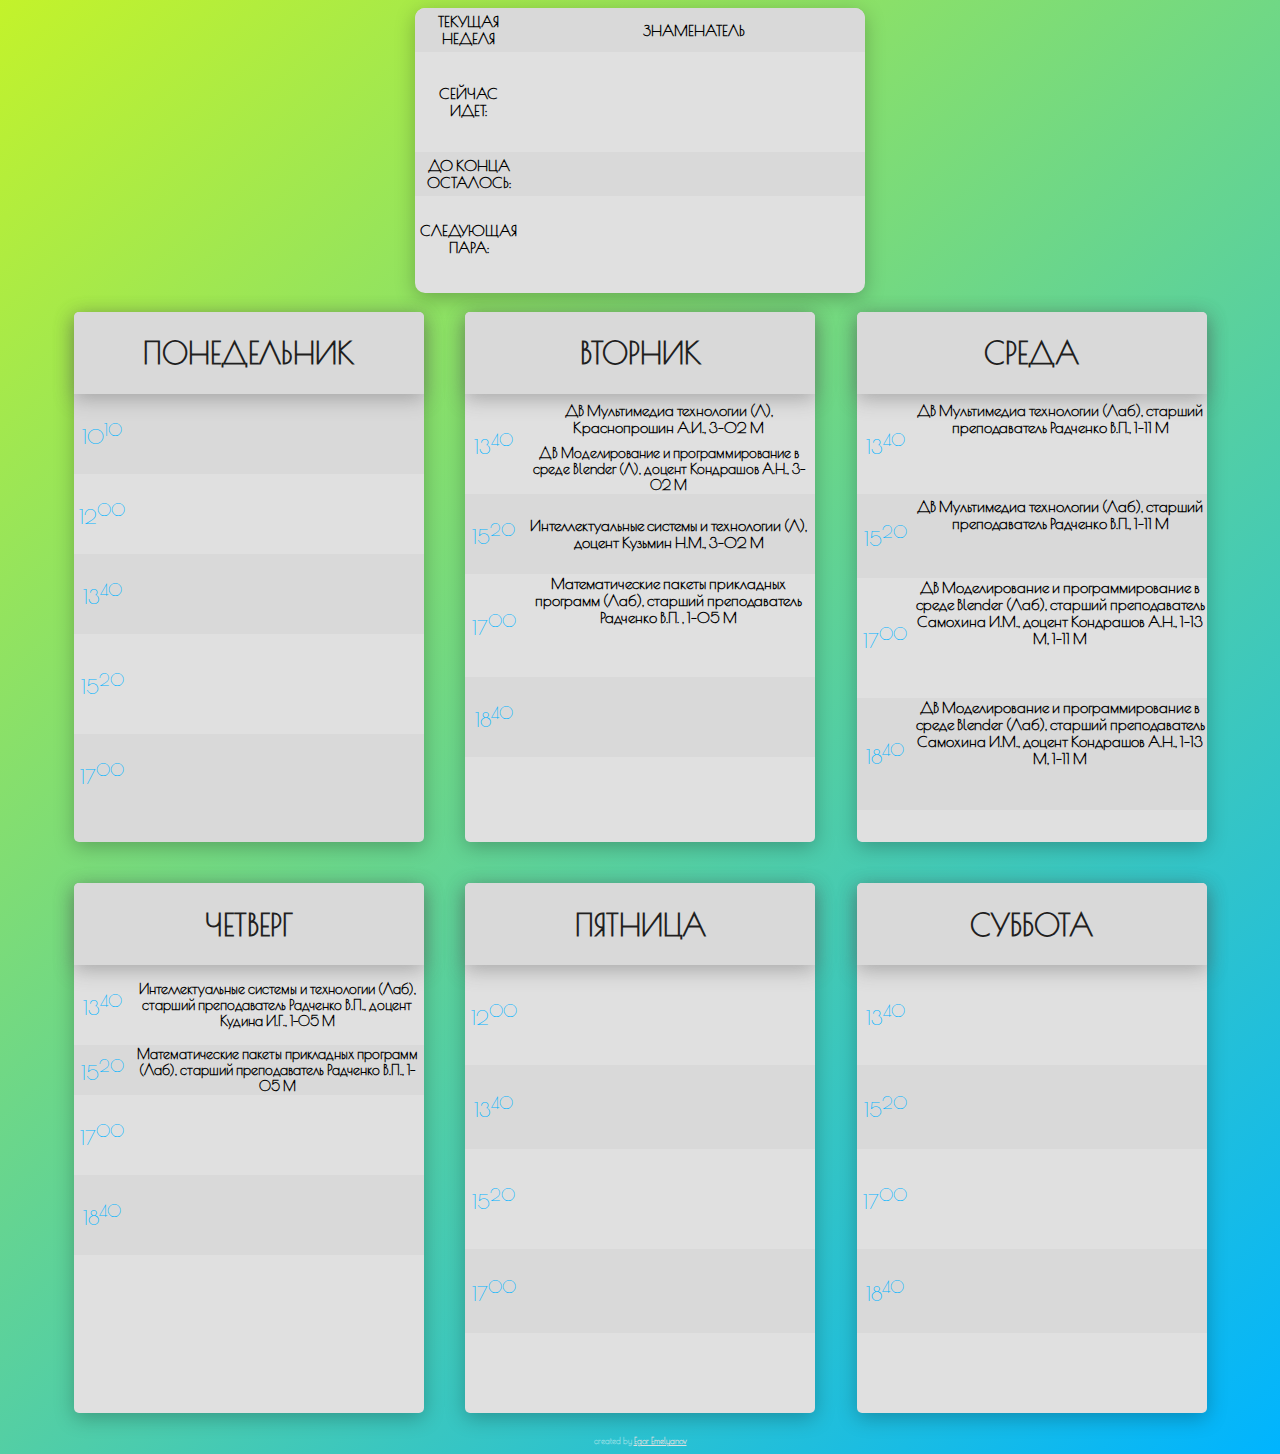
==== commit d1b20716: "Update index.html" ====
--- a/index.html
+++ b/index.html
@@ -65,44 +65,39 @@
                 <tr>
                     <td colspan="2" class="b">вторник</td>
                 </tr>
-				<tr class="white" para="0">
-                    <td class="blue">8<sup>30</sup></td>
+
+                <tr class="white2" para="2">
+                    <td rowspan="2" class="blue">13<sup>40</sup></td>
+                    <td colspan="2" class="text">ДВ Мультимедиа технологии (Л), Краснопрошин А.И., 3-02 М</td>
+                </tr>
+                <tr class="white2" para="2">
+                    <td colspan="2" class="text2">ДВ Моделирование и программирование в среде Blender (Л), доцент Кондрашов А.Н., 3-02 М</td>
+                </tr>
+
+
+
+                <tr class="dark" para="3">
+                    <td class="blue">15<sup>20 </sup></td>
+                    <td class="text">Интеллектуальные системы и технологии (Л), доцент Кузьмин Н.М., 3-02 М</td>
+                </tr>
+
+
+
+                <tr class="white2" para="4">
+                    <td rowspan="2" class="blue">17<sup>00</sup></td>
+                    <td colspan="2" class="text">Математические пакеты прикладных программ (Лаб), старший преподаватель Радченко В.П. , 1-05 М</td>
+                </tr>
+                <tr class="white2" para="4">
+                    <td colspan="2" class="text2"></td>
+                </tr>
+
+
+
+                <tr class="dark" para="5">
+                    <td class="blue">18<sup>40</sup></td>
                     <td class="text"></td>
                 </tr>
 
-
-
-                <tr class="dark" para="1">
-                    <td class="blue">10<sup>10 </sup></td>
-                    <td class="text">Защита информации (лаб), ст.пр. Астахов А.С., дистанц.</td>
-                </tr>
-
-
-
-                <tr class="white" para="2">
-                    <td class="blue">12<sup>00</sup></td>
-                    <td class="text">Безопасность жизнедеятельности (л), проф. Боровков Д.П., дистанц.</td>
-                </tr>
-
-
-
-                <tr class="dark" para="3">
-                    <td class="blue">13<sup>40</sup></td>
-                    <td class="text">Защита информации (л), ст.преп. Бумагин В.В., дистанц.</td>
-                </tr>
-
-
-
-                <tr class="white2" para="4">
-                    <td rowspan="2" class="blue">15<sup>20</sup></td>
-                    <td colspan="2" class="text3"></td>
-                </tr>
-
-
-
-                <tr class="white2" para="4">
-                    <td colspan="2" class="text2"></td>
-                </tr>
             </table>
         </div>
         <!--Cреда-->
@@ -113,31 +108,73 @@
                 </tr>
                 <tr class="white2" para="3">
                     <td rowspan="2" class="blue">13<sup>40</sup></td>
-                    <td colspan="2" class="text"></td>
+                    <td colspan="2" class="text">ДВ Мультимедиа технологии (Лаб), старший преподаватель Радченко В.П., 1-11 М</td>
                 </tr>
                 <tr class="white2" para="3">
-                    <td colspan="2" class="text2">Методологии и риски реализации проектов (л), доц. Щелоков Р.В., 3-02 М</td>
+                    <td colspan="2" class="text2"></td>
                 </tr>
 
 
 
                 <tr class="dark2" para="4">
                     <td rowspan="2" class="blue">15<sup>20</sup></td>
-                    <td colspan="2" class="text">КВ Экономико-математическое моделирование (л), ст.пр. Солодков С.А., 3-02 М</td>
+                    <td colspan="2" class="text">ДВ Мультимедиа технологии (Лаб), старший преподаватель Радченко В.П., 1-11 М</td>
                 </tr>
                 <tr class="dark2" para="4">
-                    <td colspan="2" class="text2">Методологии и риски реализации проектов (л), доц. Щелоков Р.В., 3-02 М</td>
+                    <td colspan="2" class="text2"></td>
                 </tr>
 
 
 
                 <tr class="white2" para="5">
                     <td rowspan="2" class="blue">17<sup>00</sup></td>
-                    <td colspan="2" class="text">Методологии и риски реализации проектов (пр), доц. Щелоков Р.В., 2-04 М</td>
-                </tr>
-                <tr class="white2" para="4">
-                    <td colspan="2" class="text2"></td>
-                </tr>
+                    <td colspan="2" class="text">ДВ Моделирование и программирование в среде Blender (Лаб), старший преподаватель Самохина И.М., доцент Кондрашов А.Н., 1-13 М, 1-11 М</td>
+                </tr>
+                <tr class="white2" para="4">
+                    <td colspan="2" class="text2"></td>
+                </tr>
+
+
+
+                <tr class="dark2" para="6">
+                    <td rowspan="2" class="blue">18<sup>40</sup></td>
+                    <td colspan="2" class="text">ДВ Моделирование и программирование в среде Blender (Лаб), старший преподаватель Самохина И.М., доцент Кондрашов А.Н., 1-13 М, 1-11 М</td>
+                </tr>
+                <tr class="dark2" para="6">
+                    <td colspan="2" class="text2"></td>
+                </tr>
+
+
+            </table>
+        </div>
+        <!--четверг-->
+        <div class="a" data-day="4">
+            <table cellspacing="0">
+                <tr>
+                    <td colspan="2" class="b">четверг</td>
+                </tr>
+
+
+
+                <tr class="white" para="3">
+                    <td class="blue">13<sup>40</sup></td>
+                    <td colspan="2", class="text3">Интеллектуальные системы и технологии (Лаб), старший преподаватель Радченко В.П., доцент Кудина И.Г., 1-05 М</td>
+                </tr>
+
+
+
+
+                <tr class="dark2" para="4">
+                    <td class="blue">15<sup>20</sup></td>
+                    <td colspan="2", class="text3">Математические пакеты прикладных программ (Лаб), старший преподаватель Радченко В.П., 1-05 М</td>
+                </tr>
+
+
+
+                <tr class="white" para="5">
+                    <td class="blue">17<sup>00</sup></td>
+                    <td colspan="2", class="text3"></td>
+			        	</tr>
 
 
 
@@ -145,57 +182,6 @@
                     <td class="blue">18<sup>40</sup></td>
                     <td class="text"></td>
                 </tr>
-
-
-
-            </table>
-        </div>
-        <!--четверг-->
-        <div class="a" data-day="4">
-            <table cellspacing="0">
-                <tr>
-                    <td colspan="2" class="b">четверг</td>
-                </tr>
-
-
-
-                <tr class="white2" para="1">
-                    <td rowspan="2" class="blue">10<sup>10</sup></td>
-                    <td colspan="2" class="text"></td>
-                </tr>
-                <tr class="white2" para="1">
-                    <td colspan="2" class="text2">КВ Экономико-математическое моделирование (пр), ст.пр. Солодков С.А., 2-04 М</td>
-                </tr>
-
-
-
-                <tr class="dark2" para="2">
-                    <td rowspan="2" class="blue">12<sup>00</sup></td>
-                    <td colspan="2" class="text"></td>
-                </tr>
-                <tr class="dark2" para="2">
-                    <td colspan="2" class="text2">КВ Экономико-математическое моделирование (пр), ст.пр. Солодков С.А., 2-04 М</td>
-                </tr>
-
-
-                <tr class="white" para="3">
-                    <td class="blue">13<sup>40</sup></td>
-                    <td colspan="2", class="text3"></td>
-			        	</tr>
-
-
-
-                <tr class="dark" para="4">
-                    <td class="blue">15<sup>20</sup></td>
-                    <td class="text"></td>
-                </tr>
-
-
-                <tr class="white" para="5">
-                    <td class="blue">17<sup>00</sup></td>
-                    <td class="text"></td>
-                </tr>
-
             </table>
         </div>
         <!--пятница-->
@@ -209,29 +195,29 @@
 
                 <tr class="white2" para="2">
                     <td rowspan="2" class="blue">12<sup>00</sup></td>
-                    <td colspan="2" class="text">Администрирование локальных сетей (л), доц. Дьяконова Т.А., 3-02 М</td>
+                    <td colspan="2" class="text"></td>
                 </tr>
                 <tr class="white2" para="2">
-                    <td colspan="2" class="text2">Параллельное программирование (лаб), ст.пр. Титов А.В., 1-05 М</td>
+                    <td colspan="2" class="text2"></td>
                 </tr>
 
 
 
                 <tr class="dark2" para="3">
                     <td rowspan="2" class="blue">13<sup>40</sup></td>
-                    <td colspan="2" class="text">Параллельное программирование (л), доц. Дьяконова Т.А., 3-02 М</td>
+                    <td colspan="2" class="text"></td>
                 </tr>
                 <tr class="dark2" para="3">
-                    <td colspan="2" class="text2">Параллельное программирование (лаб), ст.пр. Титов А.В., 1-05 М</td>
+                    <td colspan="2" class="text2"></td>
                 </tr>
 
 
                 <tr class="white2" para="4">
                     <td rowspan="2" class="blue">15<sup>20</sup></td>
-                    <td colspan="2" class="text">КВ Технологии обработки информации (л), доц. Хохлова С.С., 3-02 М</td>
-                </tr>
-                <tr class="white2" para="4">
-                    <td colspan="2" class="text2">КВ Технологии обработки информации (лаб), доц. Хохлова С.С., 1-05 М</td>
+                    <td colspan="2" class="text"></td>
+                </tr>
+                <tr class="white2" para="4">
+                    <td colspan="2" class="text2"></td>
                 </tr>
 
 
@@ -240,7 +226,7 @@
                     <td colspan="2" class="text"></td>
                 </tr>
                 <tr class="dark2" para="5">
-                    <td colspan="2" class="text2">КВ Технологии обработки информации (лаб), доц. Хохлова С.С., 1-05 М</td>
+                    <td colspan="2" class="text2"></td>
                 </tr>
             </table>
         </div>
@@ -259,23 +245,23 @@
                     <td colspan="2" class="text"></td>
                 </tr>
                 <tr class="white2" para="3">
-                    <td colspan="2" class="text2">Администрирование локальных сетей (лаб) ст.пр. Бумагин В.В., </td>
+                    <td colspan="2" class="text2"></td>
                 </tr>
 
 
 
                 <tr class="dark2" para="4">
                     <td rowspan="2" class="blue">15<sup>20</sup></td>
-                    <td colspan="2" class="text">Компьютерный практикум (лаб), доц. Сиволобов С.В., 1-01 М</td>
+                    <td colspan="2" class="text"></td>
                 </tr>
                 <tr class="dark2" para="4">
-                    <td colspan="2" class="text2">Администрирование локальных сетей (лаб) ст.пр. Бумагин В.В.,</td>
+                    <td colspan="2" class="text2"></td>
                 </tr>
 
 
                 <tr class="white2" para="5">
                     <td rowspan="2" class="blue">17<sup>00</sup></td>
-                    <td colspan="2" class="text">Компьютерный практикум (лаб), доц. Сиволобов С.В., 1-01 М</td>
+                    <td colspan="2" class="text"></td>
                 </tr>
                 <tr class="white2" para="5">
                     <td colspan="2" class="text2"></td>
@@ -316,11 +302,11 @@
             ];
             var rasp = [
             /*пн*/['','','','','','',''],
-            /*вт*/['','Защита информации (лаб), ст.пр. Астахов А.С.,','Безопасность жизнедеятельности (л), проф. Боровков Д.П.,','Защита информации (л), ст.преп. Бумагин В.В.,','','',''],
-            /*ср*/['','','','Методологии и риски реализации проектов (л), доц. Щелоков Р.В., 3-02 М','КВ Экономико-математическое моделирование/Методологии и риски реализации проектов','Методологии и риски реализации проектов (пр)',''],
-            /*чт*/['','КВ Экономико-математическое моделирование (пр), ст.пр. Солодков С.А., 2-04 М','КВ Экономико-математическое моделирование (пр), ст.пр. Солодков С.А., 2-11 М','','','',''],
-            /*пт*/['','Администрирование локальных сетей/Параллельное программирование','Параллельное программирование (л)/(лаб)','КВ Технологии обработки информации (л)/(лаб)','КВ Технологии обработки информации (лаб), доц. Хохлова С.С., 1-05 М','',''],
-            /*сб*/['','','','Администрирование локальных сетей (лаб)','Компьютерный практикум (лаб)/Администрирование локальных сетей (лаб)','Компьютерный практикум (лаб) (числ)','']
+            /*вт*/['','','','ДВ Мультимедиа технологии (Л), Краснопрошин А.И., 3-02 М/ ДВ Моделирование и программирование в среде Blender (Л), доцент Кондрашов А.Н., 3-02 М','Интеллектуальные системы и технологии (Л), доцент Кузьмин Н.М., 3-02 М','Математические пакеты прикладных программ (Лаб), старший преподаватель Радченко В.П. , 1-05 М',''],
+            /*ср*/['','','','ДВ Мультимедиа технологии (Лаб), старший преподаватель Радченко В.П., 1-11 М','ДВ Мультимедиа технологии (Лаб), старший преподаватель Радченко В.П., 1-11 М','ДВ Моделирование и программирование в среде Blender (Лаб), старший преподаватель Самохина И.М., доцент Кондрашов А.Н., 1-13 М, 1-11 М','ДВ Моделирование и программирование в среде Blender (Лаб), старший преподаватель Самохина И.М., доцент Кондрашов А.Н., 1-13 М, 1-11 М'],
+            /*чт*/['','','','Интеллектуальные системы и технологии (Лаб), старший преподаватель Радченко В.П., доцент Кудина И.Г., 1-05 М','Математические пакеты прикладных программ (Лаб), старший преподаватель Радченко В.П., 1-05 М','',''],
+            /*пт*/['','','','','','',''],
+            /*сб*/['','','','','','',''],
             ];
                 for(var i = 1; i<=6;i++)
                 {
@@ -505,9 +491,9 @@
 //alert(mydate.getWeek());
 if (mydate.getWeek()%2==1)
 				{
-   				document.getElementById('rasp').innerHTML = ("знаменатель");
+   				document.getElementById('rasp').innerHTML = ("числитель");
 				} else {
-			    document.getElementById('rasp').innerHTML = ("числитель");
+			    document.getElementById('rasp').innerHTML = ("знаменатель");
 				}
 
 </script>
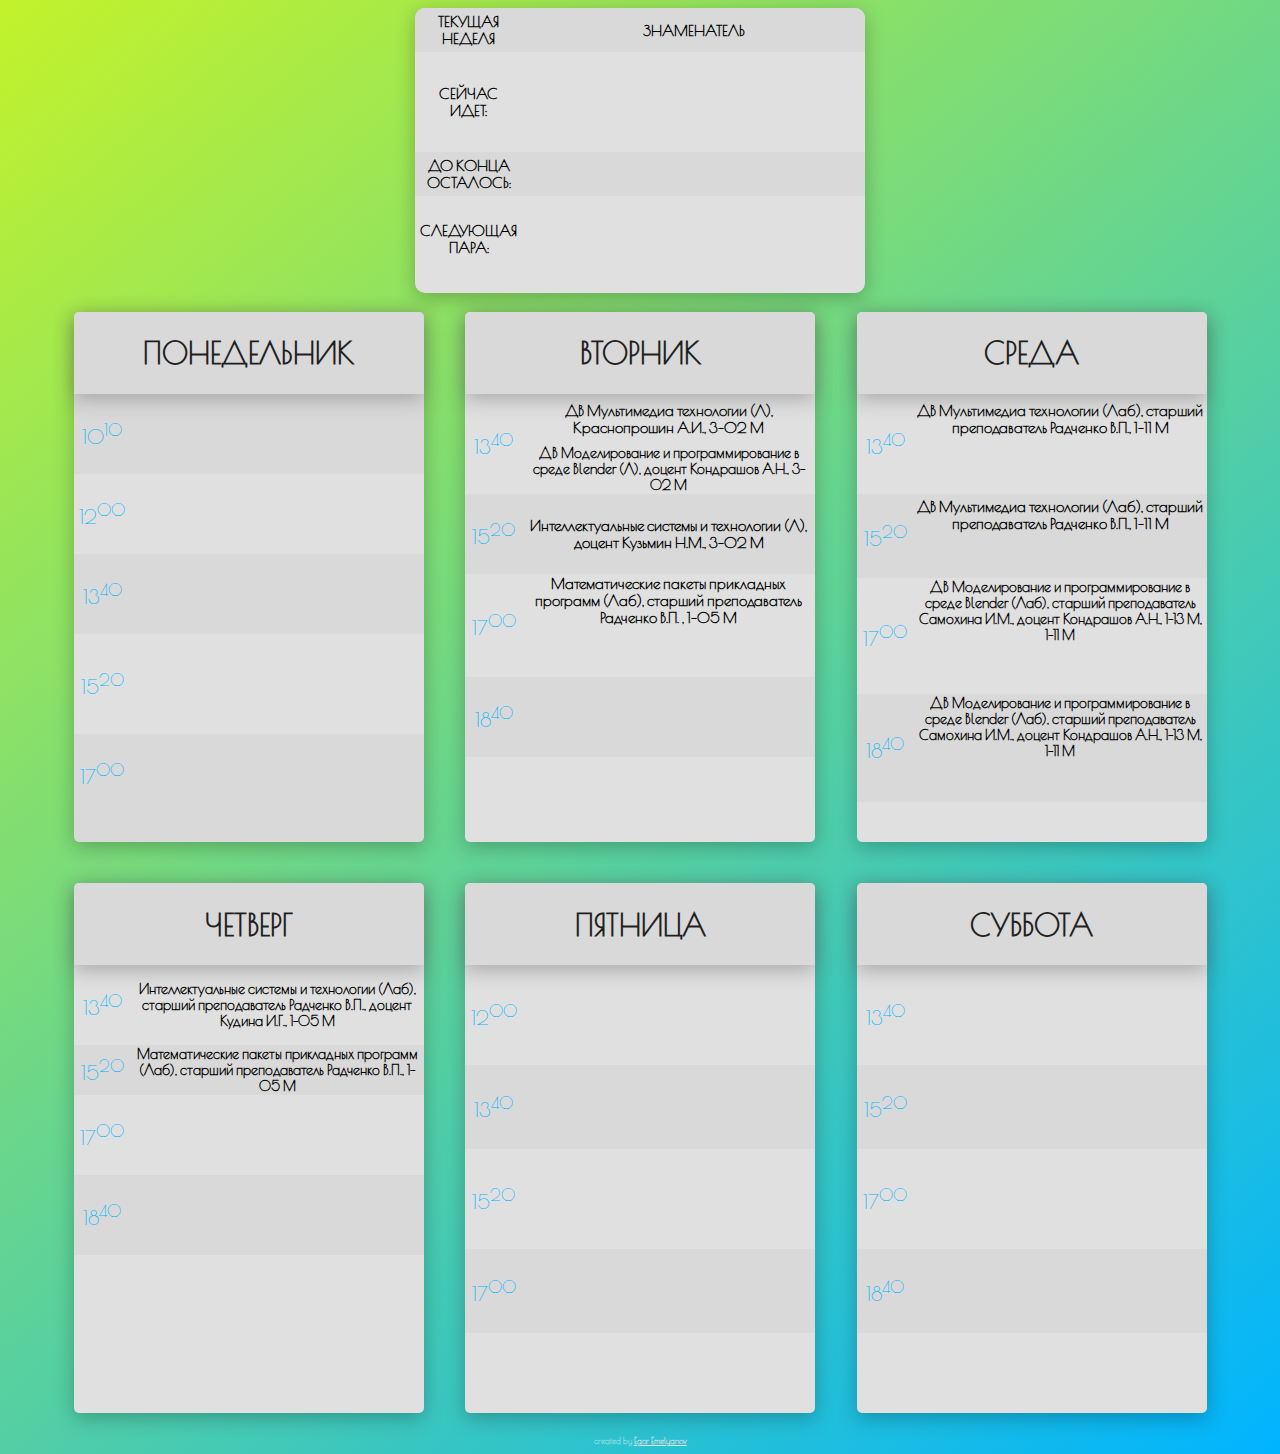
==== commit b06d4e1d: "Update index.html" ====
--- a/index.html
+++ b/index.html
@@ -128,7 +128,7 @@
 
                 <tr class="white2" para="5">
                     <td rowspan="2" class="blue">17<sup>00</sup></td>
-                    <td colspan="2" class="text">ДВ Моделирование и программирование в среде Blender (Лаб), старший преподаватель Самохина И.М., доцент Кондрашов А.Н., 1-13 М, 1-11 М</td>
+                    <td colspan="2" class="text2">ДВ Моделирование и программирование в среде Blender (Лаб), старший преподаватель Самохина И.М., доцент Кондрашов А.Н., 1-13 М, 1-11 М</td>
                 </tr>
                 <tr class="white2" para="4">
                     <td colspan="2" class="text2"></td>
@@ -138,7 +138,7 @@
 
                 <tr class="dark2" para="6">
                     <td rowspan="2" class="blue">18<sup>40</sup></td>
-                    <td colspan="2" class="text">ДВ Моделирование и программирование в среде Blender (Лаб), старший преподаватель Самохина И.М., доцент Кондрашов А.Н., 1-13 М, 1-11 М</td>
+                    <td colspan="2" class="text2">ДВ Моделирование и программирование в среде Blender (Лаб), старший преподаватель Самохина И.М., доцент Кондрашов А.Н., 1-13 М, 1-11 М</td>
                 </tr>
                 <tr class="dark2" para="6">
                     <td colspan="2" class="text2"></td>
